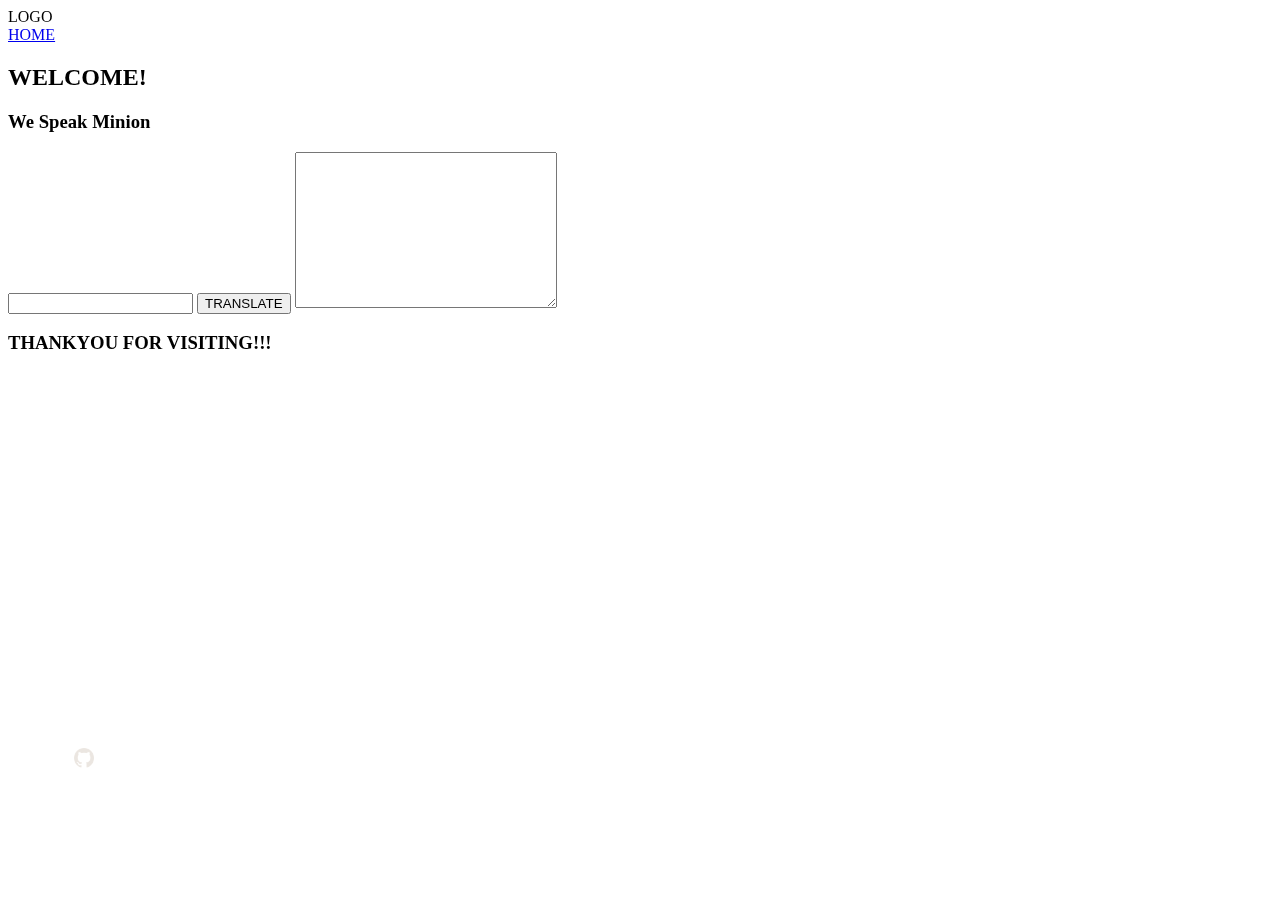
==== MINION/banana.html @ 2619bf7b "banana initial commit" ====
<!DOCTYPE html>
<html lang="en">
<head>
    <meta charset="UTF-8">
    <meta http-equiv="X-UA-Compatible" content="IE=edge">
    <meta name="viewport" content="width=device-width, initial-scale=1.0">
    <title>Speak Banana</title>
    <link href="css/style.css" rel="stylesheet">
</head>
<body>
    <header>
        <span>LOGO</span>
        <nav>
            <a href="/">HOME</a>
            
        </nav>

    </header>
    <div class="container">
        <div class="heading">
            <h2>WELCOME!</h2>
            <h3>We Speak Minion</h3>
        </div>
        <div class="translator-box">
            <input type="text" name="user-input" id="user-input">
            <button id="translate">TRANSLATE</button>
            <textarea name="output" id="output" cols="30" rows="10"></textarea>

        </div>
    </div>
    <footer>
        <h3>THANKYOU FOR VISITING!!! </h3>
        <ul class="sci">
            <li><a href="https://github.com/Arnab-99" ><img src="Images/github2.png"></a></li>
            <li><a href="https://twitter.com/99Arnab"><img src="Images/twitter.png"></a></li>
            <li><a href="https://www.linkedin.com/in/ghosh-arnab/"><img src="Images/linkedin.png"></a></li>
        </ul>


    </footer>
</body>
</html>
---- MINION/css/style.css ----
.sci{
    position: absolute;
    display: flex;
    flex-direction: row;
    bottom: 100px;
}
.sci li{
    list-style: none;
}
.sci li a{
    position: relative;
    display: grid;
    place-items: center;
    width: 50px;
    height: 50px;
    text-decoration: none;
    border: 1px solid #fff;
    margin: 0 10px 0;
}
.sci li a img{
    max-width: 20px;
    filter: invert(1);
    mix-blend-mode: difference;

}
.sci li a:hover{
    background: #fff;
}
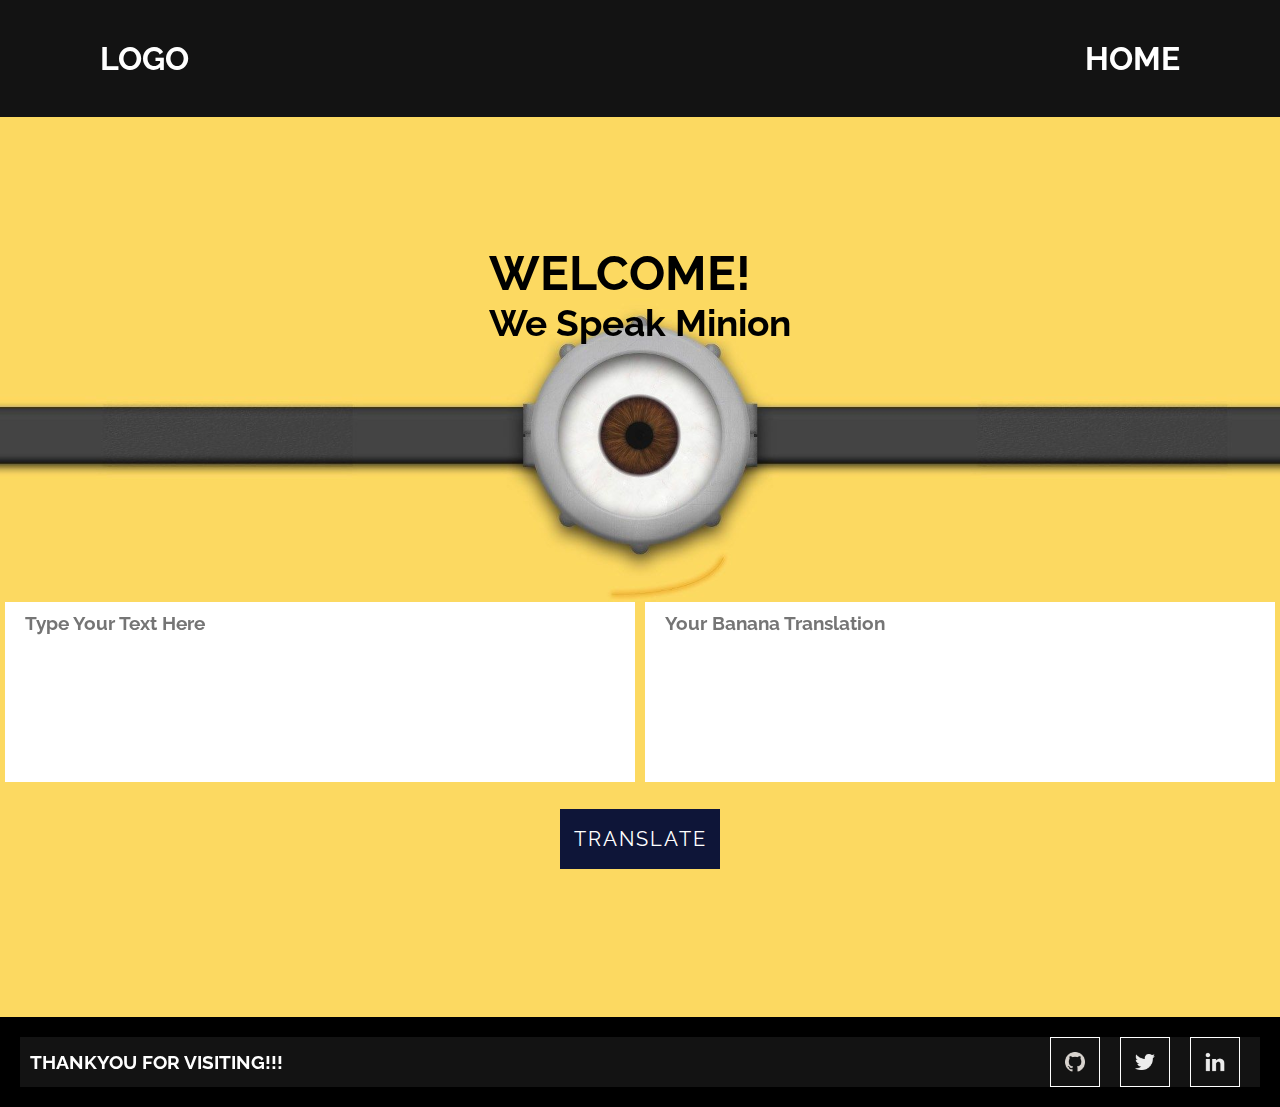
==== commit a2fd002c: "translate button modified" ====
--- a/MINION/banana.html
+++ b/MINION/banana.html
@@ -2,32 +2,43 @@
 <html lang="en">
 <head>
     <meta charset="UTF-8">
-    <meta http-equiv="X-UA-Compatible" content="IE=edge">
     <meta name="viewport" content="width=device-width, initial-scale=1.0">
     <title>Speak Banana</title>
+    <style>
+        @import url('https://fonts.googleapis.com/css2?family=Raleway:wght@200&display=swap');
+    </style>
     <link href="css/style.css" rel="stylesheet">
 </head>
 <body>
     <header>
-        <span>LOGO</span>
+        <a href="#" class="logo">Logo</a>
         <nav>
             <a href="/">HOME</a>
             
         </nav>
 
     </header>
-    <div class="container">
+    <section class="container">
         <div class="heading">
             <h2>WELCOME!</h2>
             <h3>We Speak Minion</h3>
         </div>
-        <div class="translator-box">
-            <input type="text" name="user-input" id="user-input">
-            <button id="translate">TRANSLATE</button>
-            <textarea name="output" id="output" cols="30" rows="10"></textarea>
-
+        <div class="translator-section">
+            <div class="translator-box" >
+                <div class="input-div">
+                    <textarea name="user-input" id="user-input" cols="100" rows="26" placeholder="Type Your Text Here"></textarea>
+                </div>
+                <div>
+                    <textarea name="output" id="output" cols="100" rows="26" placeholder="Your Banana Translation"></textarea>
+                </div>
+            </div>
+            <div class="btn-container">
+                <a href="#translator-box">
+                    <span id="translate-btn">TRANSLATE</span>
+                </a>
+            </div>
         </div>
-    </div>
+    </section>
     <footer>
         <h3>THANKYOU FOR VISITING!!! </h3>
         <ul class="sci">
@@ -38,5 +49,6 @@
 
 
     </footer>
+    <script src="app.js" type="text/javascript" defer></script> 
 </body>
 </html>--- a/MINION/css/style.css
+++ b/MINION/css/style.css
@@ -1,8 +1,174 @@
+*{
+    margin: 0;
+    padding: 0;
+    box-sizing: border-box;
+    font-family: 'Raleway', sans-serif;
+}
+body{
+    background: #000;
+}
+header{
+    position:relative;
+    width: 100%;
+    display: flex;
+    justify-content: space-between;
+    align-self: center;
+    padding: 40px 100px;
+    background-color: #131313;
+}
+header .logo{
+    position: relative;
+    font-weight: 700;
+    color: #fff;
+    text-decoration: none;
+    font-size: 2em;
+    text-transform: uppercase;
+}
+header nav a{
+    position: relative;
+    font-weight: 700;
+    color: #fff;
+    text-decoration: none;
+    font-size: 2em;
+    text-transform: uppercase;
+}
+
+.container{
+    position: relative;
+    width: 100%;
+    min-height: 100vh;
+    margin: 0;
+    padding: 0;
+    font-size: 2em;
+    display: flex;
+    justify-content: space-around;
+    flex-direction: column;
+    align-items: center;
+    flex-wrap: wrap;
+    background: url(../Images/bg.jpg);
+    background-size: 100%;
+}
+.container .heading{
+    position: relative;
+    max-width: 100%;
+    max-height: 30vh;
+
+}
+.translator-section{
+    width:100% ;
+    display: block;
+    justify-content: center;
+    align-items: center;
+
+}
+.translator-box{
+    display: flex;
+    width: 100%;
+    justify-content: space-around;
+    flex-direction: row;
+    align-items: center;
+}
+.translator-box textarea{
+    height: 20vh;
+    width: 70vh;
+    padding: 10px 20px 5px;
+    border: #fff;
+    color: #000;
+    resize: none;
+    font-weight: 700;
+    font-size: 0.6em;
+}
+
+
+/* botam */
+.btn-container{
+    display: flex;
+    justify-content: center;
+    align-items: center;
+    flex-direction: column;
+}
+.btn-container a{
+    position: relative;
+    width: 160px;
+    height: 60px;
+    display: inline-block;
+    background: #fff;
+    margin: 20px;
+}
+.btn-container .btn{
+    position: relative;
+    width: 160px;
+    height: 60px;
+    display: inline-block;
+    background: #fff;
+    margin: 20px;
+}
+.btn-container a::before,
+.btn-container a::after{
+    content: '';
+    position: absolute;
+    inset: 0;
+    background: #f00;
+    transition: 0.5s;
+}
+.btn-container .btn::before,
+.btn-container .btn::after{
+    content: '';
+    position: absolute;
+    inset: 0;
+    background: #f00;
+    transition: 0.5s;
+}
+.btn-container a:hover::before{
+    inset: -3;
+}
+.btn-container a:hover::after{
+    inset: -3;
+    filter: blur(10px);
+}
+.btn-container a:nth-child(1):before,
+.btn-container a:nth-child(1):after
+{
+    background: linear-gradient(45deg,#00ccff,#0e1538,#d400d4);
+}
+
+.btn-container a span{
+    position: absolute;
+    font-size: 20px;
+    top: 0;
+    left: 0;
+    width: 100%;
+    height: 100%;
+    display: inline-block;
+    background: #0e1538;
+    z-index: 10;
+    display: flex;
+    justify-content: center;
+    align-items: center;
+    text-transform: uppercase;
+    letter-spacing: 2px;
+    color: #fff;
+    border: 1px solid #0e1538;
+}
+
+
+
+footer{
+    position: relative;
+    margin: 20px;
+    padding: 10px;
+    max-height: 50px;
+    background-color: #131313;
+    color: #fff;
+    display: flex;
+    justify-content: space-between;
+    align-items: center;
+    flex-direction: row;
+}
 .sci{
-    position: absolute;
+    position: relative;
     display: flex;
     flex-direction: row;
-    bottom: 100px;
 }
 .sci li{
     list-style: none;
